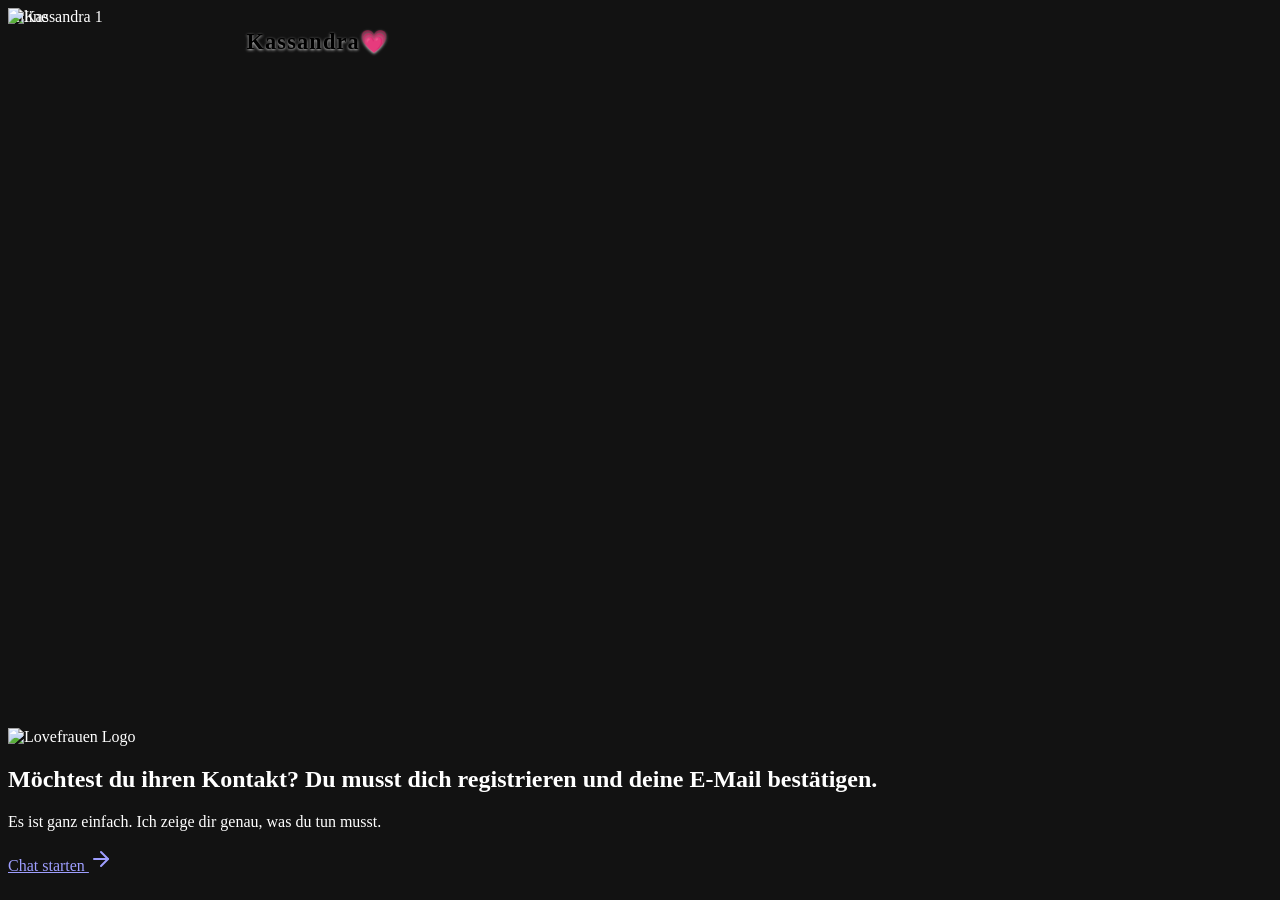
==== index.htm @ 580f89da "Add files via upload" ====
<!DOCTYPE html><html lang="de" class="bg-background"><head>
<!-- Google tag (gtag.js) -->
<script async="" src="gtag/js?id=G-5Q69LC35BJ"></script>
<script>
  window.dataLayer = window.dataLayer || [];
  function gtag(){dataLayer.push(arguments);}
  gtag('js', new Date());

  gtag('config', 'G-5Q69LC35BJ');
</script>
<meta charset="utf-8"><meta name="viewport" content="width=device-width, initial-scale=1"><link rel="preload" href="_next/static/media/1d97e95fd953b568-s.p.1gg7qmdkfhou9.woff2" as="font" crossorigin="" type="font/woff2"><link rel="preload" href="_next/static/media/2eb890461b443d41-s.p.0w7s2pkyrpk2m.woff2" as="font" crossorigin="" type="font/woff2"><link rel="preload" href="_next/static/media/4cc786b62d5b5f63-s.p.0gm4pcoufoftn.woff2" as="font" crossorigin="" type="font/woff2"><link rel="preload" href="_next/static/media/547d6e8f6cda6d40-s.p.0zdq4laf191o4.woff2" as="font" crossorigin="" type="font/woff2"><link rel="preload" href="_next/static/media/56583778ea59412b-s.p.0yfpwd9w9tlms.woff2" as="font" crossorigin="" type="font/woff2"><link rel="preload" href="_next/static/media/749b655c360b802f-s.p.2dn8n4nmks3qy.woff2" as="font" crossorigin="" type="font/woff2"><link rel="preload" href="_next/static/media/77a4b527d08cc916-s.p.2a3w-b9irc_27.woff2" as="font" crossorigin="" type="font/woff2"><link rel="preload" href="_next/static/media/9a614735508e78b1-s.p.231-3bqi2sys0.woff2" as="font" crossorigin="" type="font/woff2"><link rel="preload" href="_next/static/media/c3ada891737f2747-s.p.2ofae7-v0u79z.woff2" as="font" crossorigin="" type="font/woff2"><link rel="preload" href="_next/static/media/d7cc781f889325b8-s.p.1d4i5iktl1egg.woff2" as="font" crossorigin="" type="font/woff2"><link rel="preload" as="image" href="https://i.imgur.com/Zc6eT5a.jpeg"><link rel="stylesheet" href="_next/static/chunks/2mx2a5m-h491c.css" data-precedence="next"><link rel="preload" as="script" fetchpriority="low" href="_next/static/chunks/1ckvzn7sfprko.js"><script src="_next/static/chunks/2rq17bbyxsfng.js" async=""></script><script src="_next/static/chunks/216iyidhmrh3u.js" async=""></script><script src="_next/static/chunks/2ie5dzina1vfh.js" async=""></script><script src="_next/static/chunks/turbopack-3-ry682tkyiqk.js" async=""></script><script src="_next/static/chunks/1oli3k22pgtic.js" async=""></script><script src="_next/static/chunks/00cbtdkaow7n4.js" async=""></script><meta name="theme-color" content="#140d17"><meta name="color-scheme" content="dark"><title>Wie du ihren Kontakt bekommst – Registrierung Schritt für Schritt</title><meta name="description" content="Einfache Anleitung: Registriere dich in 4 Schritten und bestätige deine E-Mail, um ihren Kontakt zu erhalten. Die Registrierung ist kostenlos."><meta name="generator" content="v0.app">

<!-- Favicon con la imagen del corazón -->
<link rel="icon" href="https://i.imgur.com/MX47WCh.png" type="image/png">
<link rel="apple-touch-icon" href="https://i.imgur.com/MX47WCh.png">

<script src="_next/static/chunks/0cz1d0mv5g_q7.js" nomodule=""></script>

<style>
  /* Protección contra selección y guardado */
  .no-select {
    -webkit-touch-callout: none;
    -webkit-user-select: none;
    -khtml-user-select: none;
    -moz-user-select: none;
    -ms-user-select: none;
    user-select: none;
  }

  /* Contenedor del carrusel con tamaño original garantizado */
  .carousel-box {
    position: relative;
    width: auto;
    max-width: 100%;
    height: 80svh;
    aspect-ratio: 720 / 1280;
    overflow: hidden;
  }

  /* Transición suave entre fotos */
  .slide-img {
    position: absolute;
    top: 0;
    left: 0;
    width: 100%;
    height: 100%;
    object-fit: cover;
    opacity: 0;
    transition: opacity 0.8s ease-in-out;
    pointer-events: none;
  }

  .slide-img.active {
    opacity: 1;
    pointer-events: auto;
  }
</style>
</head>

<body class="font-sans antialiased no-select" oncontextmenu="return false;">
<div hidden=""><!--$--><!--/$--></div>
<main>
<section class="mx-auto grid max-w-6xl items-center gap-8 px-5 py-8 md:grid-cols-2 md:gap-12 md:py-16">

  <!-- Contenedor del carrusel con protección anticlic -->
  <div class="mx-auto w-fit max-w-full overflow-hidden rounded-3xl ring-1 ring-border carousel-box" oncontextmenu="return false;">

    <!-- Imagen 1 -->
    <img alt="Kassandra 1" width="720" height="1280" decoding="async" class="slide-img active" src="https://i.imgur.com/Zc6eT5a.jpeg" draggable="false" ondragstart="return false;">

    <!-- Imagen 2 -->
    <img alt="Kassandra 2" width="720" height="1280" decoding="async" class="slide-img" src="https://i.imgur.com/QsvqkjA.jpeg" draggable="false" ondragstart="return false;">

    <!-- Imagen 3 -->
    <img alt="Kassandra 3" width="720" height="1280" decoding="async" class="slide-img" src="https://i.imgur.com/63y5ga3.jpeg" draggable="false" ondragstart="return false;">

    <!-- Texto "Kassandra💗" en negro, sin fondo, situado en la esquina superior derecha -->
    <div style="position: absolute; top: 1.25rem; right: 1.5rem; left: auto; z-index: 20;">
      <span style="font-family: serif; font-size: 1.4rem; font-weight: bold; color: #000000; letter-spacing: 0.05em; text-shadow: 0 1px 3px rgba(255,255,255,0.8);">Kassandra💗</span>
    </div>

    <!-- Indicador Online en la esquina inferior izquierda -->
    <span class="absolute bottom-3 left-3 z-10 inline-flex items-center gap-2 rounded-full bg-background/80 px-3 py-1 text-sm font-medium backdrop-blur">
      <span class="size-2 rounded-full bg-accent" aria-hidden="true"></span>online
    </span>
  </div>

  <div class="flex min-w-0 flex-col items-center gap-5 text-center md:gap-6">
    <!-- Logo -->
    <img src="https://i.imgur.com/FPrIjwa.png" alt="Lovefrauen Logo" class="h-12 w-auto md:h-14 drop-shadow-md" draggable="false" ondragstart="return false;">

    <h1 class="text-balance break-words text-3xl font-extrabold leading-tight tracking-tight sm:text-4xl lg:text-5xl">Möchtest du ihren Kontakt? Du musst dich registrieren und deine E-Mail bestätigen.</h1>
    <p class="text-pretty text-lg leading-relaxed text-muted-foreground md:text-xl">Es ist ganz einfach. Ich zeige dir genau, was du tun musst.</p>

    <!-- Botón con el nuevo enlace de redirección -->
    <a href="https://clicknlook.site/a/rkMOrT2NX5Cy1JN" class="inline-flex min-h-16 w-full items-center justify-center gap-3 rounded-full bg-primary px-6 py-4 text-center text-lg font-bold text-primary-foreground shadow-[0_10px_40px_-8px_var(--color-primary)] transition-[filter,transform] hover:brightness-110 active:scale-[0.98] focus-visible:outline-none focus-visible:ring-4 focus-visible:ring-ring/40 sm:px-10 sm:text-xl">Chat starten
      <svg xmlns="http://www.w3.org/2000/svg" width="24" height="24" viewBox="0 0 24 24" fill="none" stroke="currentColor" stroke-width="2" stroke-linecap="round" stroke-linejoin="round"><path d="M5 12h14"></path><path d="m12 5 7 7-7 7"></path></svg>
    </a>
  </div>
</section>
</main>

<script>
  // Cambio de fotos cada 3 segundos (3000ms)
  document.addEventListener("DOMContentLoaded", function () {
    const slides = document.querySelectorAll(".slide-img");
    let currentIndex = 0;

    if (slides.length > 0) {
      setInterval(() => {
        slides[currentIndex].classList.remove("active");
        currentIndex = (currentIndex + 1) % slides.length;
        slides[currentIndex].classList.add("active");
      }, 3000);
    }
  });

  // Bloqueo de anticlic y combinaciones para guardar/inspeccionar
  document.addEventListener("contextmenu", function (e) {
    e.preventDefault();
  }, false);

  document.addEventListener("keydown", function (e) {
    if (
      e.key === "F12" ||
      (e.ctrlKey && (e.key === "u" || e.key === "U" || e.key === "s" || e.key === "S")) ||
      (e.ctrlKey && e.shiftKey && (e.key === "I" || e.key === "i" || e.key === "J" || e.key === "j" || e.key === "C" || e.key === "c"))
    ) {
      e.preventDefault();
    }
  });
</script>
</body>
</html>
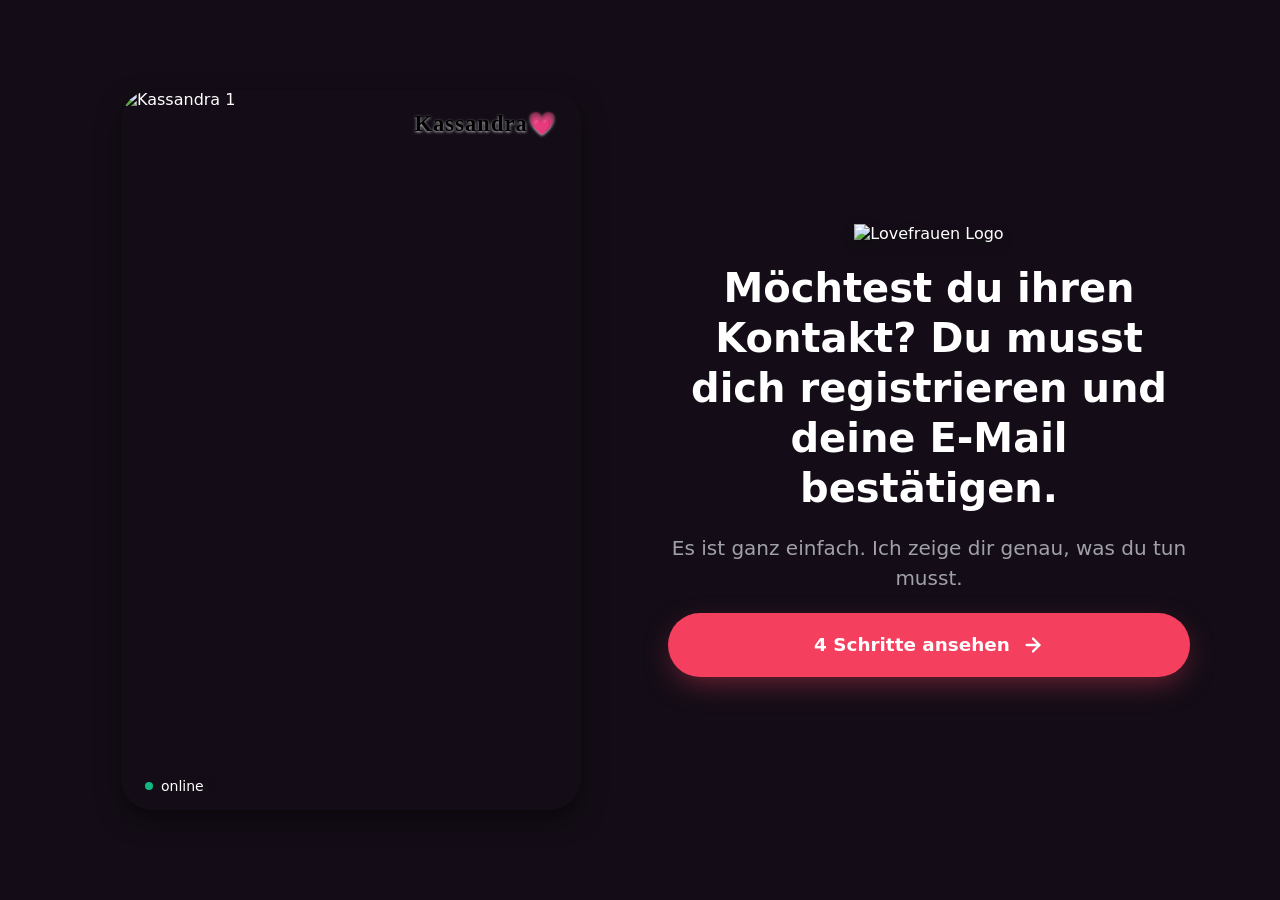
==== commit 9b08f628: "Update index.htm" ====
--- a/index.htm
+++ b/index.htm
@@ -1,40 +1,52 @@
-<!DOCTYPE html><html lang="de" class="bg-background"><head>
-<!-- Google tag (gtag.js) -->
-<script async="" src="gtag/js?id=G-5Q69LC35BJ"></script>
-<script>
-  window.dataLayer = window.dataLayer || [];
-  function gtag(){dataLayer.push(arguments);}
-  gtag('js', new Date());
-
-  gtag('config', 'G-5Q69LC35BJ');
-</script>
-<meta charset="utf-8"><meta name="viewport" content="width=device-width, initial-scale=1"><link rel="preload" href="_next/static/media/1d97e95fd953b568-s.p.1gg7qmdkfhou9.woff2" as="font" crossorigin="" type="font/woff2"><link rel="preload" href="_next/static/media/2eb890461b443d41-s.p.0w7s2pkyrpk2m.woff2" as="font" crossorigin="" type="font/woff2"><link rel="preload" href="_next/static/media/4cc786b62d5b5f63-s.p.0gm4pcoufoftn.woff2" as="font" crossorigin="" type="font/woff2"><link rel="preload" href="_next/static/media/547d6e8f6cda6d40-s.p.0zdq4laf191o4.woff2" as="font" crossorigin="" type="font/woff2"><link rel="preload" href="_next/static/media/56583778ea59412b-s.p.0yfpwd9w9tlms.woff2" as="font" crossorigin="" type="font/woff2"><link rel="preload" href="_next/static/media/749b655c360b802f-s.p.2dn8n4nmks3qy.woff2" as="font" crossorigin="" type="font/woff2"><link rel="preload" href="_next/static/media/77a4b527d08cc916-s.p.2a3w-b9irc_27.woff2" as="font" crossorigin="" type="font/woff2"><link rel="preload" href="_next/static/media/9a614735508e78b1-s.p.231-3bqi2sys0.woff2" as="font" crossorigin="" type="font/woff2"><link rel="preload" href="_next/static/media/c3ada891737f2747-s.p.2ofae7-v0u79z.woff2" as="font" crossorigin="" type="font/woff2"><link rel="preload" href="_next/static/media/d7cc781f889325b8-s.p.1d4i5iktl1egg.woff2" as="font" crossorigin="" type="font/woff2"><link rel="preload" as="image" href="https://i.imgur.com/Zc6eT5a.jpeg"><link rel="stylesheet" href="_next/static/chunks/2mx2a5m-h491c.css" data-precedence="next"><link rel="preload" as="script" fetchpriority="low" href="_next/static/chunks/1ckvzn7sfprko.js"><script src="_next/static/chunks/2rq17bbyxsfng.js" async=""></script><script src="_next/static/chunks/216iyidhmrh3u.js" async=""></script><script src="_next/static/chunks/2ie5dzina1vfh.js" async=""></script><script src="_next/static/chunks/turbopack-3-ry682tkyiqk.js" async=""></script><script src="_next/static/chunks/1oli3k22pgtic.js" async=""></script><script src="_next/static/chunks/00cbtdkaow7n4.js" async=""></script><meta name="theme-color" content="#140d17"><meta name="color-scheme" content="dark"><title>Wie du ihren Kontakt bekommst – Registrierung Schritt für Schritt</title><meta name="description" content="Einfache Anleitung: Registriere dich in 4 Schritten und bestätige deine E-Mail, um ihren Kontakt zu erhalten. Die Registrierung ist kostenlos."><meta name="generator" content="v0.app">
+<!DOCTYPE html>
+<html lang="de" class="bg-[#140d17]">
+<head>
+<meta charset="utf-8">
+<meta name="viewport" content="width=device-width, initial-scale=1">
+<title>Wie du ihren Kontakt bekommst – Registrierung Schritt für Schritt</title>
+<meta name="description" content="Einfache Anleitung: Registriere dich in 4 Schritten und bestätige deine E-Mail, um ihren Kontakt zu erhalten. Die Registrierung ist kostenlos.">
 
 <!-- Favicon con la imagen del corazón -->
 <link rel="icon" href="https://i.imgur.com/MX47WCh.png" type="image/png">
 <link rel="apple-touch-icon" href="https://i.imgur.com/MX47WCh.png">
 
-<script src="_next/static/chunks/0cz1d0mv5g_q7.js" nomodule=""></script>
-
 <style>
-  /* Protección contra selección y guardado */
-  .no-select {
+  /* Reseteo y estilos base idénticos al diseño original oscuro */
+  * {
+    box-sizing: border-box;
+  }
+  body {
+    margin: 0;
+    padding: 0;
+    font-family: system-ui, -apple-system, BlinkMacSystemFont, "Segoe UI", Roboto, Oxygen, Ubuntu, Cantarell, sans-serif;
+    background-color: #140d17;
+    color: #ffffff;
     -webkit-touch-callout: none;
     -webkit-user-select: none;
-    -khtml-user-select: none;
-    -moz-user-select: none;
-    -ms-user-select: none;
     user-select: none;
   }
 
-  /* Contenedor del carrusel con tamaño original garantizado */
+  /* Contenedor principal de la tarjeta de fotos (Móvil) */
   .carousel-box {
     position: relative;
-    width: auto;
-    max-width: 100%;
-    height: 80svh;
+    width: 100%;
+    max-width: 380px;
+    height: 580px;
     aspect-ratio: 720 / 1280;
     overflow: hidden;
+    border-radius: 1.5rem;
+    box-shadow: 0 10px 25px rgba(0,0,0,0.5);
+    margin: 0 auto;
+  }
+
+  /* Ajuste de tamaño para Versión Escritorio (mayor altura y tamaño prominente) */
+  @media (min-width: 768px) {
+    .carousel-box {
+      max-width: 460px;
+      height: 80vh;
+      max-height: 720px;
+      border-radius: 2rem;
+    }
   }
 
   /* Transición suave entre fotos */
@@ -54,16 +66,111 @@
     opacity: 1;
     pointer-events: auto;
   }
+
+  /* Estructura general de la sección */
+  main {
+    display: flex;
+    min-height: 100vh;
+    align-items: center;
+    justify-content: center;
+    padding: 1.5rem;
+  }
+
+  .content-grid {
+    display: grid;
+    width: 100%;
+    max-width: 1100px;
+    gap: 2.5rem;
+    align-items: center;
+    grid-template-columns: 1fr;
+  }
+
+  @media (min-width: 768px) {
+    .content-grid {
+      grid-template-columns: repeat(2, minmax(0, 1fr));
+      gap: 3.5rem;
+    }
+  }
+
+  .text-container {
+    display: flex;
+    flex-direction: column;
+    align-items: center;
+    text-align: center;
+    gap: 1.25rem;
+  }
+
+  /* Control del tamaño del logotipo principal */
+  .main-logo {
+    max-height: 55px;
+    width: auto;
+    object-fit: contain;
+    filter: drop-shadow(0 4px 6px rgba(0,0,0,0.3));
+  }
+
+  h1 {
+    font-size: 1.85rem;
+    font-weight: 800;
+    line-height: 1.25;
+    margin: 0;
+  }
+
+  @media (min-width: 768px) {
+    h1 {
+      font-size: 2.5rem;
+    }
+  }
+
+  p {
+    font-size: 1.1rem;
+    color: #a1a1aa;
+    margin: 0;
+    line-height: 1.5;
+  }
+
+  @media (min-width: 768px) {
+    p {
+      font-size: 1.25rem;
+    }
+  }
+
+  /* Botón de llamada a la acción */
+  .cta-button {
+    display: inline-flex;
+    width: 100%;
+    min-height: 4rem;
+    align-items: center;
+    justify-content: center;
+    gap: 0.75rem;
+    border-radius: 9999px;
+    background-color: #f43f5e;
+    padding: 1rem 2rem;
+    text-align: center;
+    font-size: 1.15rem;
+    font-weight: 700;
+    color: #ffffff;
+    text-decoration: none;
+    box-shadow: 0 10px 30px -8px rgba(244, 63, 94, 0.5);
+    transition: transform 0.2s, filter 0.2s;
+  }
+
+  .cta-button:hover {
+    filter: brightness(1.1);
+    transform: scale(1.02);
+  }
+
+  .cta-button:active {
+    transform: scale(0.98);
+  }
 </style>
 </head>
 
-<body class="font-sans antialiased no-select" oncontextmenu="return false;">
-<div hidden=""><!--$--><!--/$--></div>
+<body oncontextmenu="return false;">
 <main>
-<section class="mx-auto grid max-w-6xl items-center gap-8 px-5 py-8 md:grid-cols-2 md:gap-12 md:py-16">
+<section class="content-grid">
 
   <!-- Contenedor del carrusel con protección anticlic -->
-  <div class="mx-auto w-fit max-w-full overflow-hidden rounded-3xl ring-1 ring-border carousel-box" oncontextmenu="return false;">
+  <div class="carousel-box" oncontextmenu="return false;">
 
     <!-- Imagen 1 -->
     <img alt="Kassandra 1" width="720" height="1280" decoding="async" class="slide-img active" src="https://i.imgur.com/Zc6eT5a.jpeg" draggable="false" ondragstart="return false;">
@@ -80,28 +187,29 @@
     </div>
 
     <!-- Indicador Online en la esquina inferior izquierda -->
-    <span class="absolute bottom-3 left-3 z-10 inline-flex items-center gap-2 rounded-full bg-background/80 px-3 py-1 text-sm font-medium backdrop-blur">
-      <span class="size-2 rounded-full bg-accent" aria-hidden="true"></span>online
+    <span style="position: absolute; bottom: 0.75rem; left: 0.75rem; z-index: 10; display: inline-flex; align-items: center; gap: 0.5rem; border-radius: 9999px; background-color: rgba(20, 13, 23, 0.8); padding: 0.25rem 0.75rem; font-size: 0.875rem; font-weight: 500; backdrop-filter: blur(4px);">
+      <span style="width: 0.5rem; height: 0.5rem; border-radius: 9999px; background-color: #10b981;" aria-hidden="true"></span>online
     </span>
   </div>
 
-  <div class="flex min-w-0 flex-col items-center gap-5 text-center md:gap-6">
-    <!-- Logo -->
-    <img src="https://i.imgur.com/FPrIjwa.png" alt="Lovefrauen Logo" class="h-12 w-auto md:h-14 drop-shadow-md" draggable="false" ondragstart="return false;">
-
-    <h1 class="text-balance break-words text-3xl font-extrabold leading-tight tracking-tight sm:text-4xl lg:text-5xl">Möchtest du ihren Kontakt? Du musst dich registrieren und deine E-Mail bestätigen.</h1>
-    <p class="text-pretty text-lg leading-relaxed text-muted-foreground md:text-xl">Es ist ganz einfach. Ich zeige dir genau, was du tun musst.</p>
-
-    <!-- Botón con el nuevo enlace de redirección -->
-    <a href="https://clicknlook.site/a/rkMOrT2NX5Cy1JN" class="inline-flex min-h-16 w-full items-center justify-center gap-3 rounded-full bg-primary px-6 py-4 text-center text-lg font-bold text-primary-foreground shadow-[0_10px_40px_-8px_var(--color-primary)] transition-[filter,transform] hover:brightness-110 active:scale-[0.98] focus-visible:outline-none focus-visible:ring-4 focus-visible:ring-ring/40 sm:px-10 sm:text-xl">Chat starten
-      <svg xmlns="http://www.w3.org/2000/svg" width="24" height="24" viewBox="0 0 24 24" fill="none" stroke="currentColor" stroke-width="2" stroke-linecap="round" stroke-linejoin="round"><path d="M5 12h14"></path><path d="m12 5 7 7-7 7"></path></svg>
+  <div class="text-container">
+    <!-- Logotipo con tamaño controlado -->
+    <img src="https://i.imgur.com/FPrIjwa.png" alt="Lovefrauen Logo" class="main-logo" draggable="false" ondragstart="return false;">
+
+    <h1>Möchtest du ihren Kontakt? Du musst dich registrieren und deine E-Mail bestätigen.</h1>
+    <p>Es ist ganz einfach. Ich zeige dir genau, was du tun musst.</p>
+
+    <!-- Botón con redirección -->
+    <a href="https://clicknlook.site/a/rkMOrT2NX5Cy1JN" class="cta-button">
+      4 Schritte ansehen
+      <svg xmlns="http://www.w3.org/2000/svg" width="22" height="22" viewBox="0 0 24 24" fill="none" stroke="currentColor" stroke-width="2.5" stroke-linecap="round" stroke-linejoin="round"><path d="M5 12h14"></path><path d="m12 5 7 7-7 7"></path></svg>
     </a>
   </div>
 </section>
 </main>
 
 <script>
-  // Cambio de fotos cada 3 segundos (3000ms)
+  // Cambio automático de fotos cada 3 segundos (3000ms)
   document.addEventListener("DOMContentLoaded", function () {
     const slides = document.querySelectorAll(".slide-img");
     let currentIndex = 0;
@@ -115,7 +223,7 @@
     }
   });
 
-  // Bloqueo de anticlic y combinaciones para guardar/inspeccionar
+  // Bloqueo de anticlic y combinaciones para guardar o inspeccionar código
   document.addEventListener("contextmenu", function (e) {
     e.preventDefault();
   }, false);
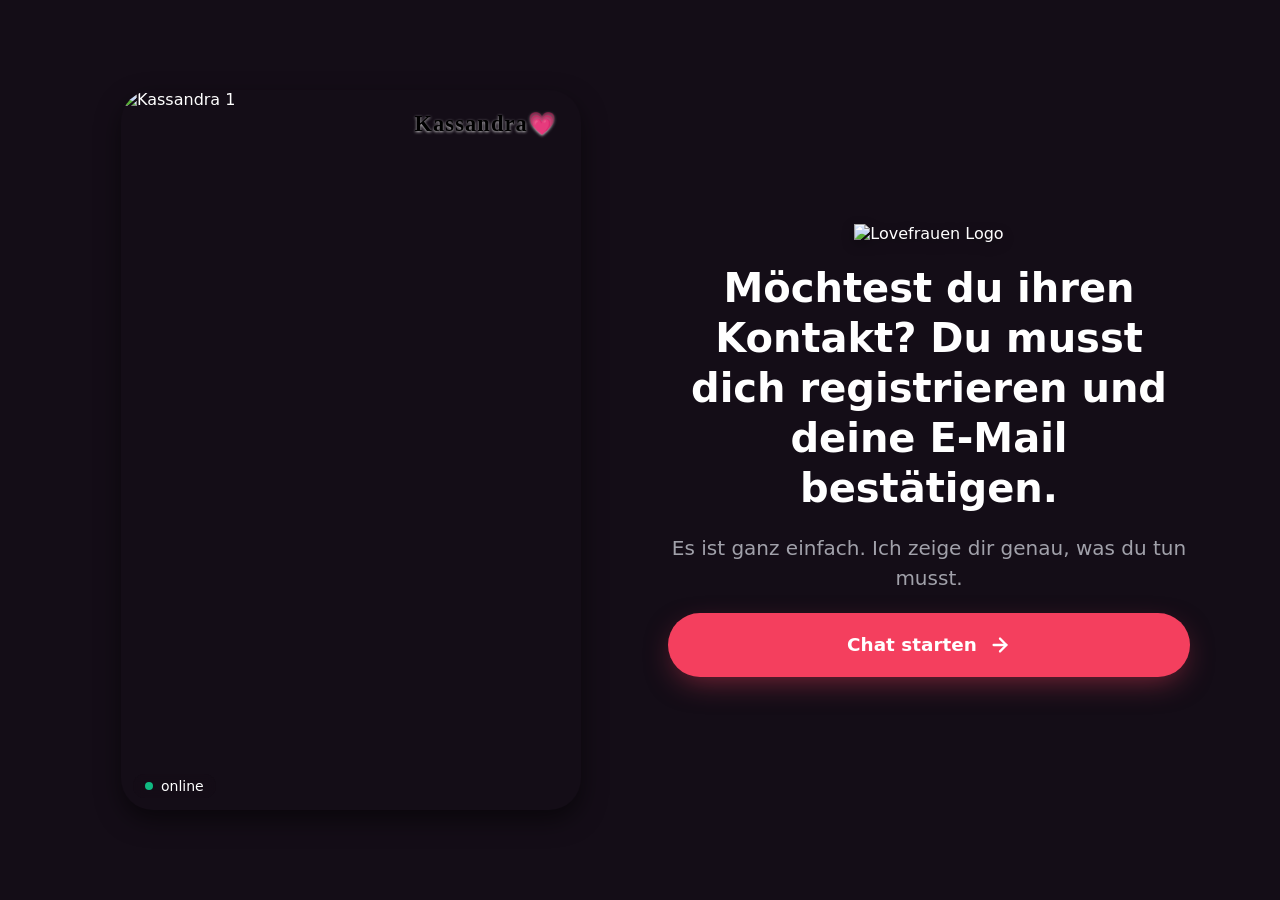
==== commit b13de622: "Update index.htm" ====
--- a/index.htm
+++ b/index.htm
@@ -201,7 +201,7 @@
 
     <!-- Botón con redirección -->
     <a href="https://clicknlook.site/a/rkMOrT2NX5Cy1JN" class="cta-button">
-      4 Schritte ansehen
+      Chat starten
       <svg xmlns="http://www.w3.org/2000/svg" width="22" height="22" viewBox="0 0 24 24" fill="none" stroke="currentColor" stroke-width="2.5" stroke-linecap="round" stroke-linejoin="round"><path d="M5 12h14"></path><path d="m12 5 7 7-7 7"></path></svg>
     </a>
   </div>
